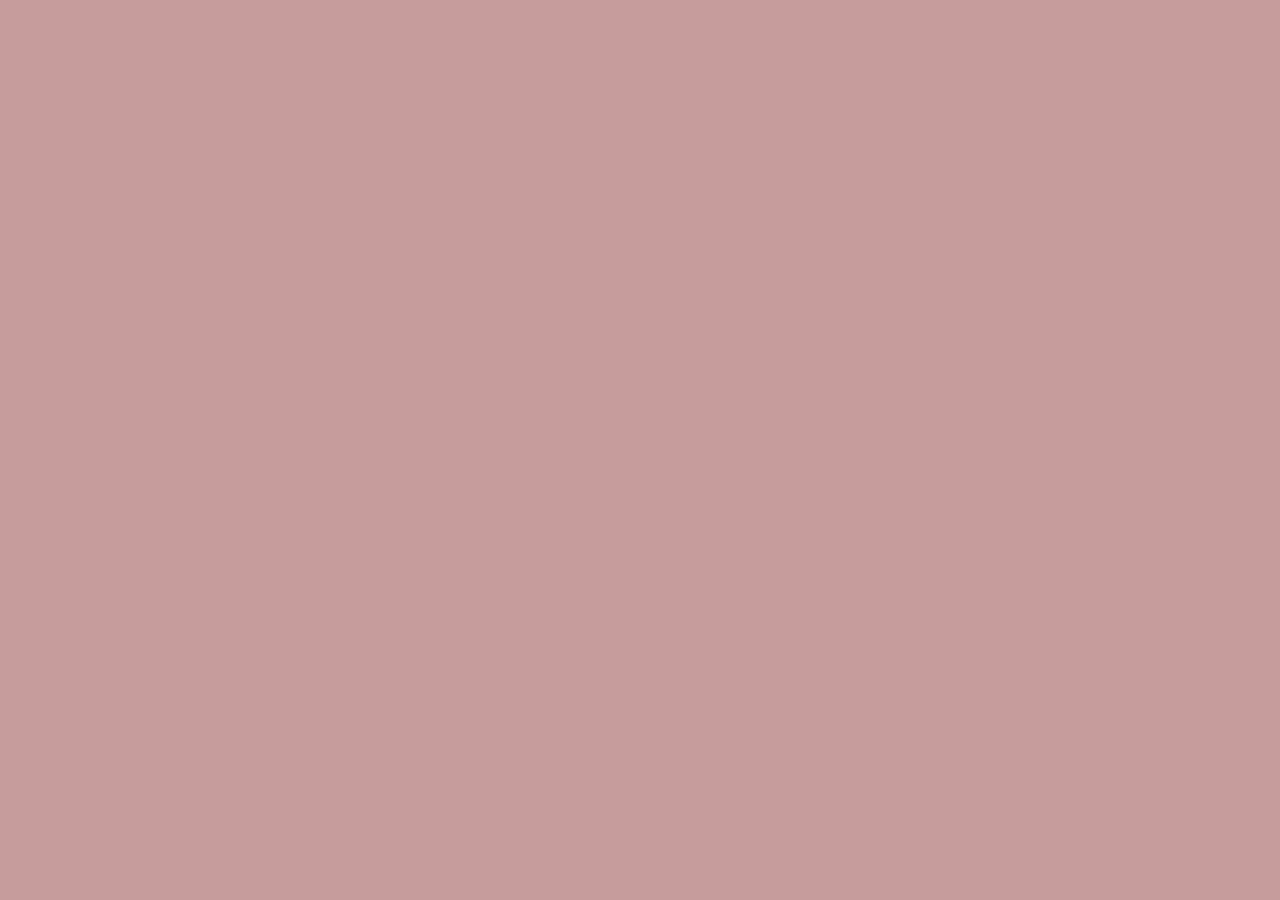
==== no1.html @ 3358b6e0 "Add files via upload" ====
<!DOCTYPE html>
<html>
<head>
<meta charset="UTF-8">

<script async src="https://www.googletagmanager.com/gtag/js?id=G-70SHQBPSCS"></script>
<script>
window.dataLayer = window.dataLayer || [];
function gtag(){dataLayer.push(arguments);}
gtag('js', new Date());
gtag('config', 'G-70SHQBPSCS');

gtag('event','reached_no1');
</script>

<link rel="stylesheet" href="style.css">
</head>

<body>
<div class="container">

<div class="tenor-gif-embed" data-postid="22885016" data-share-method="host" data-width="100%"></div>
<script async src="https://tenor.com/embed.js">

<h1>Please think again! 🙄</h1>
<p>Aatli jaldi na no ke 🥺</p>

<div class="btn">
<a href="yes.html">Yes</a>
<a href="no2.html">No</a>
</div>

</div>
</body>
</html>
---- style.css ----
body {
  margin: 0;
  font-family: Arial;
  text-align: center;
  background: #c69c9c;
}

.container {
  padding: 40px;
}

h1 {
  font-size: 32px;
}

p {
  font-size: 18px;
}

.btn {
  margin-top: 20px;
}

.btn a {
  padding: 12px 25px;
  margin: 10px;
  background: white;
  border-radius: 25px;
  text-decoration: none;
  color: black;
  font-weight: bold;
}
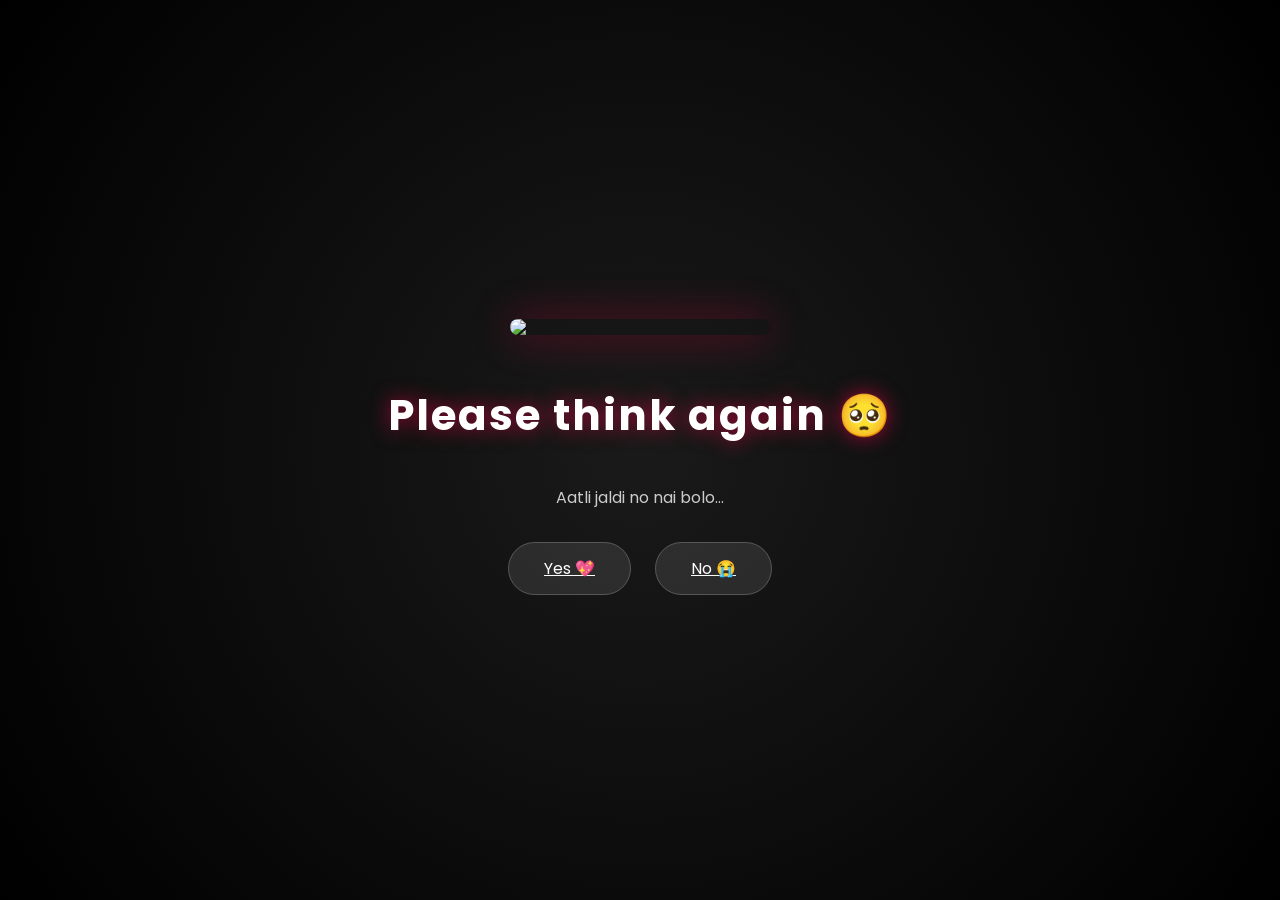
==== commit 56f3957b: "Add files via upload" ====
--- a/no1.html
+++ b/no1.html
@@ -5,29 +5,27 @@
 
 <script async src="https://www.googletagmanager.com/gtag/js?id=G-70SHQBPSCS"></script>
 <script>
-window.dataLayer = window.dataLayer || [];
-function gtag(){dataLayer.push(arguments);}
+window.dataLayer=[];function gtag(){dataLayer.push(arguments);}
 gtag('js', new Date());
-gtag('config', 'G-70SHQBPSCS');
-
+gtag('config','G-70SHQBPSCS');
 gtag('event','reached_no1');
 </script>
 
 <link rel="stylesheet" href="style.css">
+<link href="https://fonts.googleapis.com/css2?family=Poppins:wght@300;600&display=swap" rel="stylesheet">
 </head>
 
 <body>
 <div class="container">
 
-<div class="tenor-gif-embed" data-postid="22885016" data-share-method="host" data-width="100%"></div>
-<script async src="https://tenor.com/embed.js">
+<img src="https://media.tenor.com/o9K1CqK6c3AAAAAi/cute-begging.gif">
 
-<h1>Please think again! 🙄</h1>
-<p>Aatli jaldi na no ke 🥺</p>
+<h1>Please think again 🥺</h1>
+<p>Aatli jaldi no nai bolo...</p>
 
 <div class="btn">
-<a href="yes.html">Yes</a>
-<a href="no2.html">No</a>
+<a href="yes.html">Yes 💖</a>
+<a href="no2.html">No 😭</a>
 </div>
 
 </div>
--- a/style.css
+++ b/style.css
@@ -1,32 +1,75 @@
 body {
   margin: 0;
-  font-family: Arial;
-  text-align: center;
-  background: #c69c9c;
+  font-family: 'Poppins', sans-serif;
+  background: radial-gradient(circle at center, #1a1a1a, #000);
+  color: #fff;
+  overflow: hidden;
 }
 
+/* Center layout */
 .container {
-  padding: 40px;
+  height: 100vh;
+  display: flex;
+  flex-direction: column;
+  justify-content: center;
+  align-items: center;
+  animation: fadeIn 1.5s ease;
 }
 
+/* Title */
 h1 {
-  font-size: 32px;
+  font-size: 42px;
+  letter-spacing: 2px;
+  text-shadow: 0 0 20px rgba(255, 0, 80, 0.6);
 }
 
+/* Subtitle */
 p {
-  font-size: 18px;
+  color: #ccc;
+  margin-top: 10px;
 }
 
-.btn {
-  margin-top: 20px;
+/* GIF */
+img {
+  width: 260px;
+  border-radius: 20px;
+  margin-bottom: 20px;
+  box-shadow: 0 0 40px rgba(255, 0, 80, 0.4);
+  animation: float 4s ease-in-out infinite;
 }
 
-.btn a {
-  padding: 12px 25px;
+/* Buttons */
+.btn {
+  margin-top: 30px;
+}
+
+.btn a, .btn button {
+  backdrop-filter: blur(10px);
+  background: rgba(255, 255, 255, 0.1);
+  border: 1px solid rgba(255,255,255,0.2);
+  padding: 14px 35px;
   margin: 10px;
-  background: white;
-  border-radius: 25px;
-  text-decoration: none;
-  color: black;
-  font-weight: bold;
+  border-radius: 50px;
+  color: #fff;
+  font-size: 16px;
+  cursor: pointer;
+  transition: 0.3s;
+}
+
+/* Hover */
+.btn a:hover, .btn button:hover {
+  background: linear-gradient(45deg, #ff004c, #ff4d6d);
+  transform: scale(1.15);
+  box-shadow: 0 0 20px #ff004c;
+}
+
+/* Animations */
+@keyframes fadeIn {
+  from {opacity:0; transform: translateY(30px);}
+  to {opacity:1;}
+}
+
+@keyframes float {
+  0%,100% {transform: translateY(0);}
+  50% {transform: translateY(-15px);}
 }
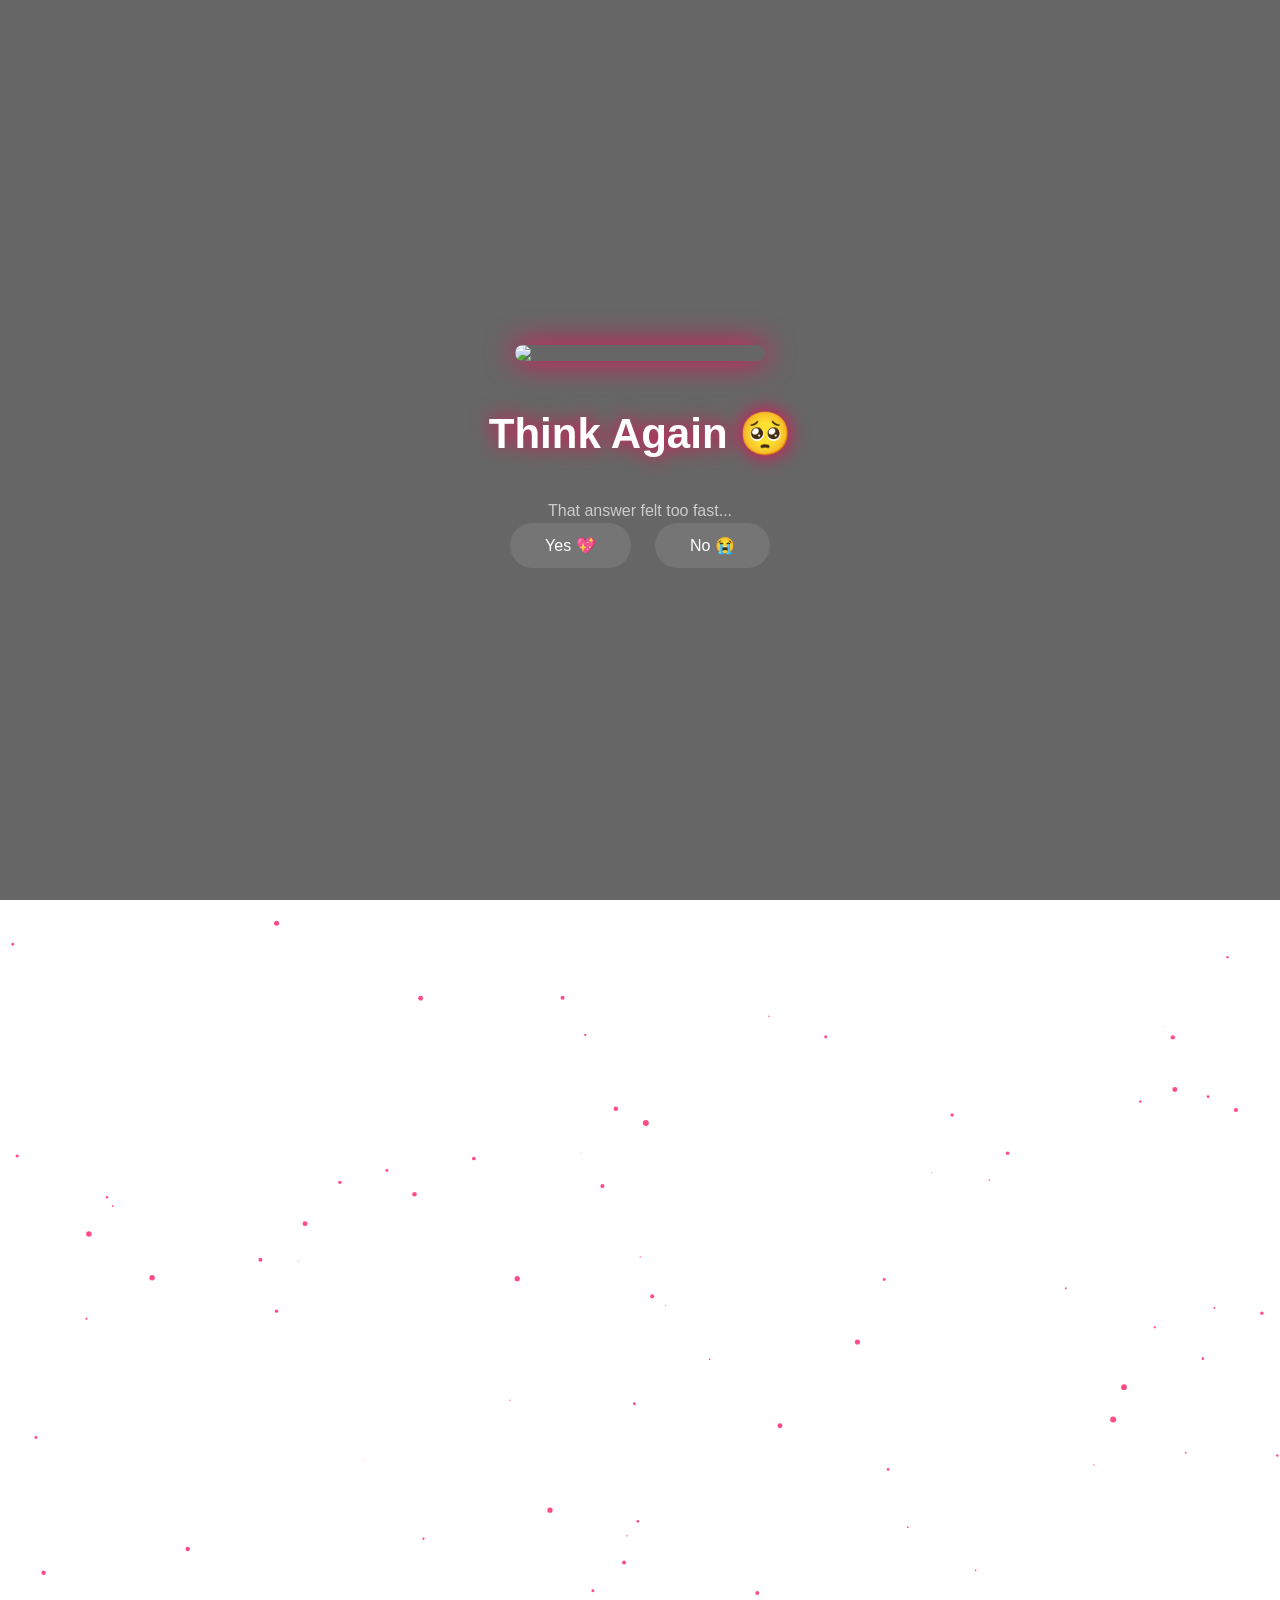
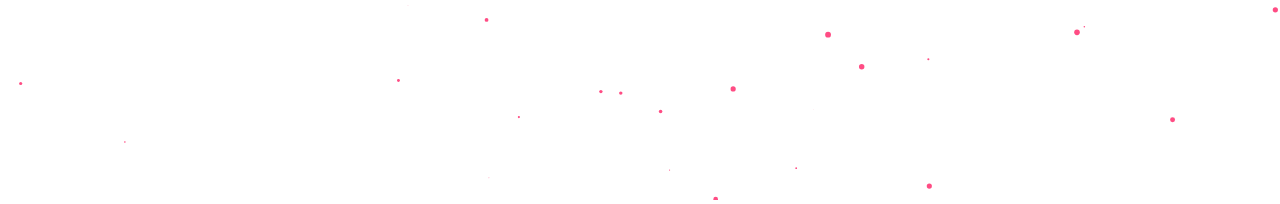
==== commit 6ce1ff80: "Add files via upload" ====
--- a/no1.html
+++ b/no1.html
@@ -2,26 +2,22 @@
 <html>
 <head>
 <meta charset="UTF-8">
-
-<script async src="https://www.googletagmanager.com/gtag/js?id=G-70SHQBPSCS"></script>
-<script>
-window.dataLayer=[];function gtag(){dataLayer.push(arguments);}
-gtag('js', new Date());
-gtag('config','G-70SHQBPSCS');
-gtag('event','reached_no1');
-</script>
-
 <link rel="stylesheet" href="style.css">
-<link href="https://fonts.googleapis.com/css2?family=Poppins:wght@300;600&display=swap" rel="stylesheet">
 </head>
 
 <body>
+
+<video autoplay muted loop>
+  <source src="https://www.w3schools.com/howto/rain.mp4">
+</video>
+<div class="overlay"></div>
+
 <div class="container">
 
 <img src="https://media.tenor.com/o9K1CqK6c3AAAAAi/cute-begging.gif">
 
-<h1>Please think again 🥺</h1>
-<p>Aatli jaldi no nai bolo...</p>
+<h1>Think Again 🥺</h1>
+<p>That answer felt too fast...</p>
 
 <div class="btn">
 <a href="yes.html">Yes 💖</a>
@@ -29,5 +25,7 @@
 </div>
 
 </div>
+
+<script src="vfx.js"></script>
 </body>
 </html>
--- a/style.css
+++ b/style.css
@@ -1,9 +1,28 @@
 body {
   margin: 0;
   font-family: 'Poppins', sans-serif;
-  background: radial-gradient(circle at center, #1a1a1a, #000);
-  color: #fff;
+  color: white;
   overflow: hidden;
+}
+
+/* Background video */
+video {
+  position: fixed;
+  top: 0;
+  left: 0;
+  width: 100%;
+  height: 100%;
+  object-fit: cover;
+  z-index: -2;
+}
+
+/* Dark overlay */
+.overlay {
+  position: fixed;
+  width: 100%;
+  height: 100%;
+  background: rgba(0,0,0,0.6);
+  z-index: -1;
 }
 
 /* Center layout */
@@ -16,60 +35,46 @@
   animation: fadeIn 1.5s ease;
 }
 
-/* Title */
+/* Text */
 h1 {
   font-size: 42px;
-  letter-spacing: 2px;
-  text-shadow: 0 0 20px rgba(255, 0, 80, 0.6);
+  text-shadow: 0 0 20px #ff0055;
 }
 
-/* Subtitle */
 p {
   color: #ccc;
-  margin-top: 10px;
+}
+
+/* Buttons */
+.btn a, .btn button {
+  text-decoration: none;
+  padding: 14px 35px;
+  margin: 10px;
+  border-radius: 50px;
+  border: none;
+  background: rgba(255,255,255,0.1);
+  color: white;
+  backdrop-filter: blur(10px);
+  cursor: pointer;
+  transition: 0.3s;
+}
+
+.btn a:hover, .btn button:hover {
+  background: linear-gradient(45deg, #ff0055, #ff4d6d);
+  transform: scale(1.15);
+  box-shadow: 0 0 20px #ff0055;
 }
 
 /* GIF */
 img {
-  width: 260px;
+  width: 250px;
   border-radius: 20px;
   margin-bottom: 20px;
-  box-shadow: 0 0 40px rgba(255, 0, 80, 0.4);
-  animation: float 4s ease-in-out infinite;
+  box-shadow: 0 0 30px #ff0055;
 }
 
-/* Buttons */
-.btn {
-  margin-top: 30px;
-}
-
-.btn a, .btn button {
-  backdrop-filter: blur(10px);
-  background: rgba(255, 255, 255, 0.1);
-  border: 1px solid rgba(255,255,255,0.2);
-  padding: 14px 35px;
-  margin: 10px;
-  border-radius: 50px;
-  color: #fff;
-  font-size: 16px;
-  cursor: pointer;
-  transition: 0.3s;
-}
-
-/* Hover */
-.btn a:hover, .btn button:hover {
-  background: linear-gradient(45deg, #ff004c, #ff4d6d);
-  transform: scale(1.15);
-  box-shadow: 0 0 20px #ff004c;
-}
-
-/* Animations */
+/* Animation */
 @keyframes fadeIn {
   from {opacity:0; transform: translateY(30px);}
   to {opacity:1;}
-}
-
-@keyframes float {
-  0%,100% {transform: translateY(0);}
-  50% {transform: translateY(-15px);}
 }
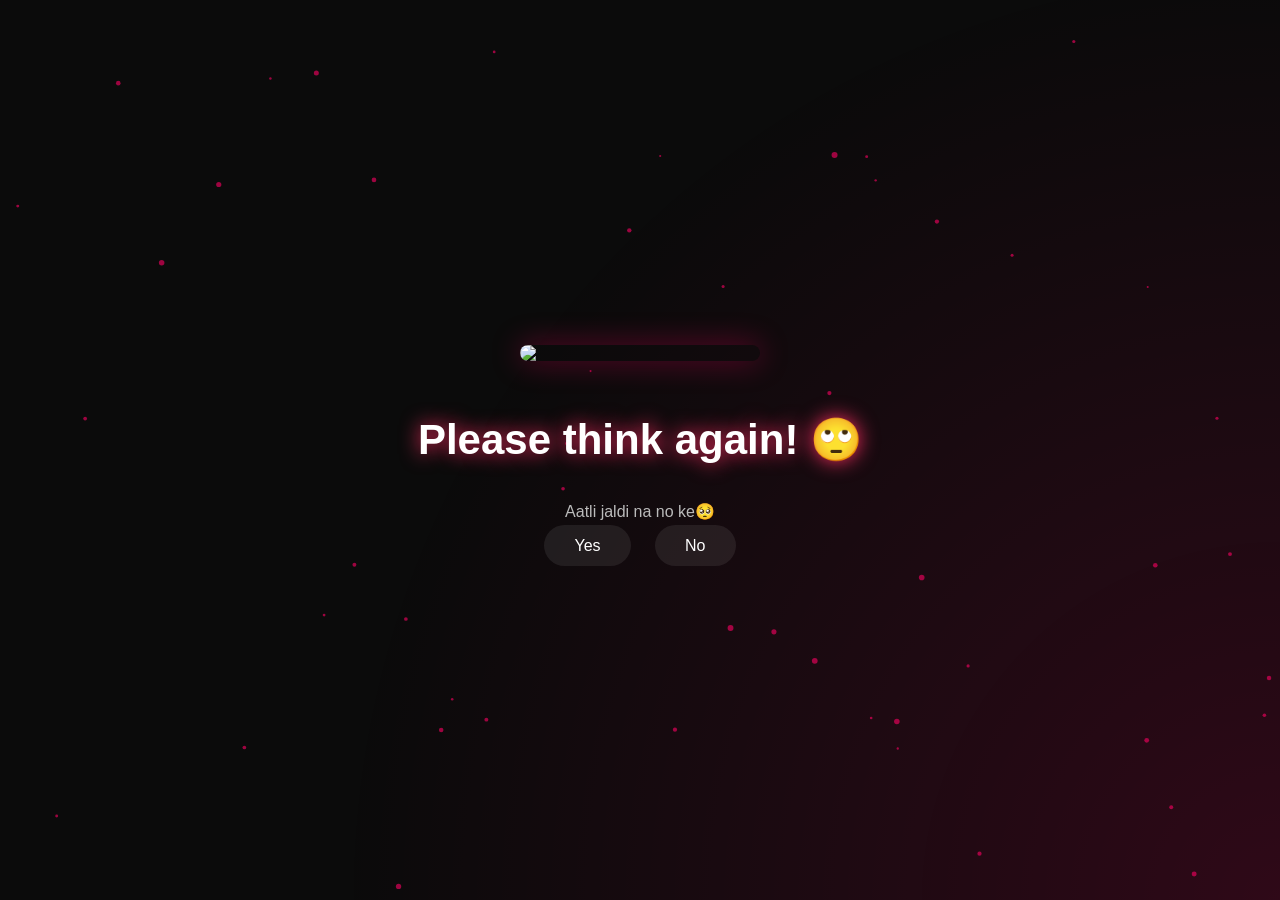
==== commit 90f1d1df: "Add files via upload" ====
--- a/no1.html
+++ b/no1.html
@@ -7,21 +7,16 @@
 
 <body>
 
-<video autoplay muted loop>
-  <source src="https://www.w3schools.com/howto/rain.mp4">
-</video>
-<div class="overlay"></div>
-
 <div class="container">
 
 <img src="https://media.tenor.com/o9K1CqK6c3AAAAAi/cute-begging.gif">
 
-<h1>Think Again 🥺</h1>
-<p>That answer felt too fast...</p>
+<h1>Please think again! 🙄</h1>
+<p>Aatli jaldi na no ke🥺</p>
 
 <div class="btn">
-<a href="yes.html">Yes 💖</a>
-<a href="no2.html">No 😭</a>
+<a href="yes.html">Yes</a>
+<a href="no2.html">No</a>
 </div>
 
 </div>
--- a/style.css
+++ b/style.css
@@ -1,58 +1,73 @@
 body {
   margin: 0;
   font-family: 'Poppins', sans-serif;
+  background: #0b0b0b;
   color: white;
   overflow: hidden;
 }
 
-/* Background video */
-video {
+/* animated glow background */
+body::before {
+  content: "";
+  position: fixed;
+  width: 200%;
+  height: 200%;
+  background: radial-gradient(circle, rgba(255,0,100,0.15), transparent 60%);
+  animation: move 10s infinite alternate;
+  z-index: -2;
+}
+
+@keyframes move {
+  0% { transform: translate(-20%, -20%); }
+  100% { transform: translate(20%, 20%); }
+}
+
+/* VFX canvas */
+canvas {
   position: fixed;
   top: 0;
   left: 0;
-  width: 100%;
-  height: 100%;
-  object-fit: cover;
-  z-index: -2;
-}
-
-/* Dark overlay */
-.overlay {
-  position: fixed;
-  width: 100%;
-  height: 100%;
-  background: rgba(0,0,0,0.6);
   z-index: -1;
 }
 
-/* Center layout */
+/* center layout */
 .container {
   height: 100vh;
   display: flex;
   flex-direction: column;
   justify-content: center;
   align-items: center;
-  animation: fadeIn 1.5s ease;
+  animation: fade 1s ease;
 }
 
-/* Text */
+/* text */
 h1 {
   font-size: 42px;
-  text-shadow: 0 0 20px #ff0055;
+  text-align: center;
+  text-shadow: 0 0 20px #ff2e63;
 }
 
 p {
-  color: #ccc;
+  color: #bbb;
+  margin-top: 10px;
 }
 
-/* Buttons */
+/* image */
+img {
+  width: 240px;
+  border-radius: 20px;
+  margin-bottom: 25px;
+  box-shadow: 0 0 30px rgba(255,0,100,0.4);
+}
+
+/* buttons */
 .btn a, .btn button {
   text-decoration: none;
-  padding: 14px 35px;
+  padding: 12px 30px;
   margin: 10px;
-  border-radius: 50px;
+  border-radius: 30px;
   border: none;
-  background: rgba(255,255,255,0.1);
+  background: rgba(255,255,255,0.08);
   color: white;
   backdrop-filter: blur(10px);
   cursor: pointer;
@@ -60,21 +75,12 @@
 }
 
 .btn a:hover, .btn button:hover {
-  background: linear-gradient(45deg, #ff0055, #ff4d6d);
-  transform: scale(1.15);
-  box-shadow: 0 0 20px #ff0055;
+  background: linear-gradient(45deg, #ff2e63, #ff6b81);
+  transform: scale(1.1);
+  box-shadow: 0 0 20px #ff2e63;
 }
 
-/* GIF */
-img {
-  width: 250px;
-  border-radius: 20px;
-  margin-bottom: 20px;
-  box-shadow: 0 0 30px #ff0055;
-}
-
-/* Animation */
-@keyframes fadeIn {
-  from {opacity:0; transform: translateY(30px);}
+@keyframes fade {
+  from {opacity:0; transform: translateY(20px);}
   to {opacity:1;}
 }
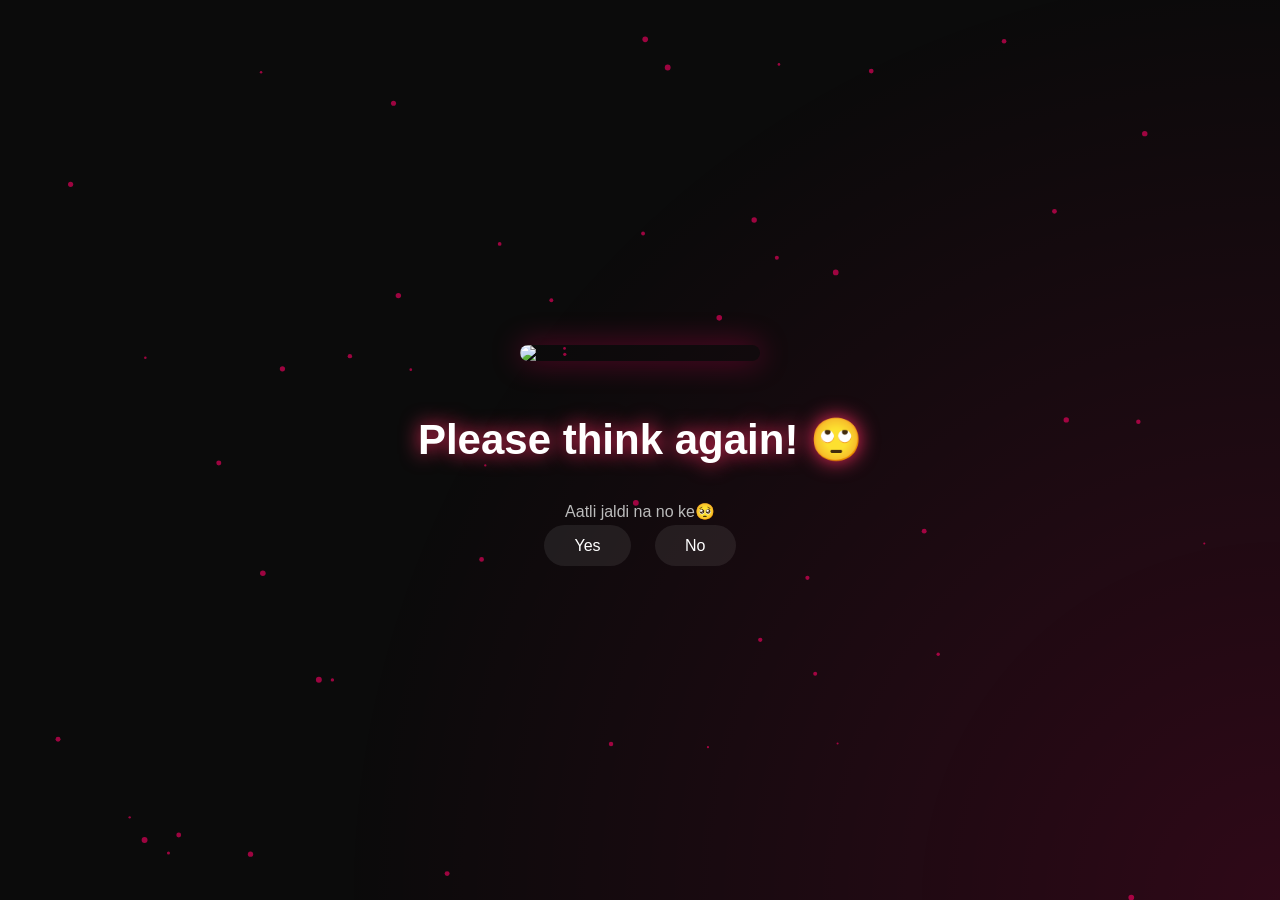
==== commit f1a29fbb: "Add files via upload" ====
--- a/no1.html
+++ b/no1.html
@@ -4,13 +4,11 @@
 <meta charset="UTF-8">
 <link rel="stylesheet" href="style.css">
 </head>
-
 <body>
 
 <div class="container">
 
-<img src="https://media.tenor.com/o9K1CqK6c3AAAAAi/cute-begging.gif">
-
+<img src="https://media.tenor.com/2roX3uxz_68AAAAC/cute.gif">
 <h1>Please think again! 🙄</h1>
 <p>Aatli jaldi na no ke🥺</p>
 
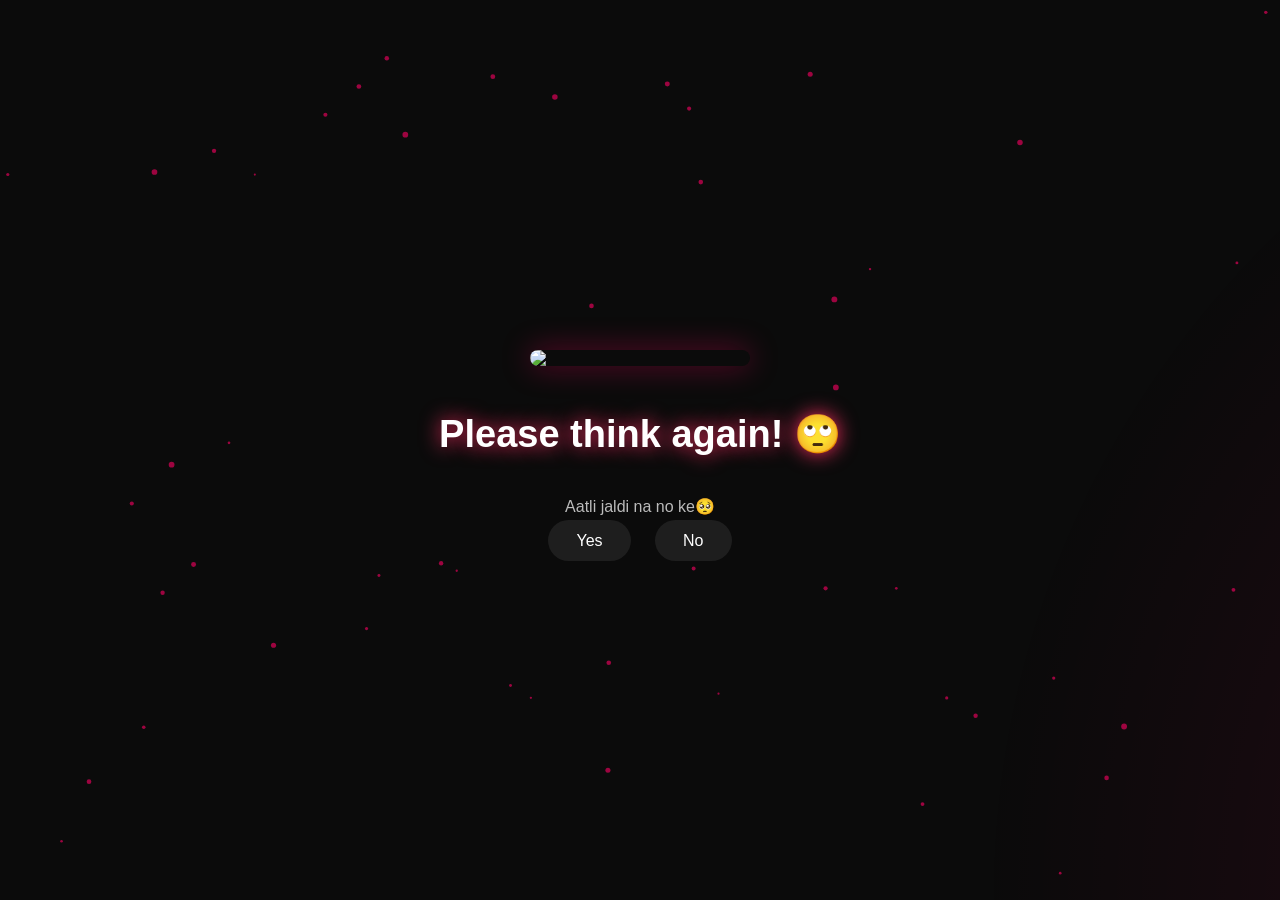
==== commit 751ae117: "Add files via upload" ====
--- a/no1.html
+++ b/no1.html
@@ -4,11 +4,13 @@
 <meta charset="UTF-8">
 <link rel="stylesheet" href="style.css">
 </head>
+
 <body>
 
 <div class="container">
 
-<img src="https://media.tenor.com/2roX3uxz_68AAAAC/cute.gif">
+<img src="https://media.giphy.com/media/3oriO0OEd9QIDdllqo/giphy.gif">
+
 <h1>Please think again! 🙄</h1>
 <p>Aatli jaldi na no ke🥺</p>
 
--- a/style.css
+++ b/style.css
@@ -4,9 +4,10 @@
   background: #0b0b0b;
   color: white;
   overflow: hidden;
+  text-align: center;
 }
 
-/* animated glow background */
+/* glow background */
 body::before {
   content: "";
   position: fixed;
@@ -22,7 +23,7 @@
   100% { transform: translate(20%, 20%); }
 }
 
-/* VFX canvas */
+/* VFX */
 canvas {
   position: fixed;
   top: 0;
@@ -30,46 +31,42 @@
   z-index: -1;
 }
 
-/* center layout */
+/* layout */
 .container {
   height: 100vh;
   display: flex;
   flex-direction: column;
   justify-content: center;
   align-items: center;
-  animation: fade 1s ease;
 }
 
 /* text */
 h1 {
-  font-size: 42px;
-  text-align: center;
+  font-size: 38px;
   text-shadow: 0 0 20px #ff2e63;
 }
 
 p {
   color: #bbb;
-  margin-top: 10px;
 }
 
-/* image */
+/* gif */
 img {
-  width: 240px;
+  width: 220px;
   border-radius: 20px;
-  margin-bottom: 25px;
+  margin-bottom: 20px;
   box-shadow: 0 0 30px rgba(255,0,100,0.4);
 }
 
 /* buttons */
 .btn a, .btn button {
   text-decoration: none;
-  padding: 12px 30px;
+  padding: 12px 28px;
   margin: 10px;
   border-radius: 30px;
-  border: none;
   background: rgba(255,255,255,0.08);
   color: white;
-  backdrop-filter: blur(10px);
+  border: none;
   cursor: pointer;
   transition: 0.3s;
 }
@@ -77,10 +74,4 @@
 .btn a:hover, .btn button:hover {
   background: linear-gradient(45deg, #ff2e63, #ff6b81);
   transform: scale(1.1);
-  box-shadow: 0 0 20px #ff2e63;
-}
-
-@keyframes fade {
-  from {opacity:0; transform: translateY(20px);}
-  to {opacity:1;}
 }
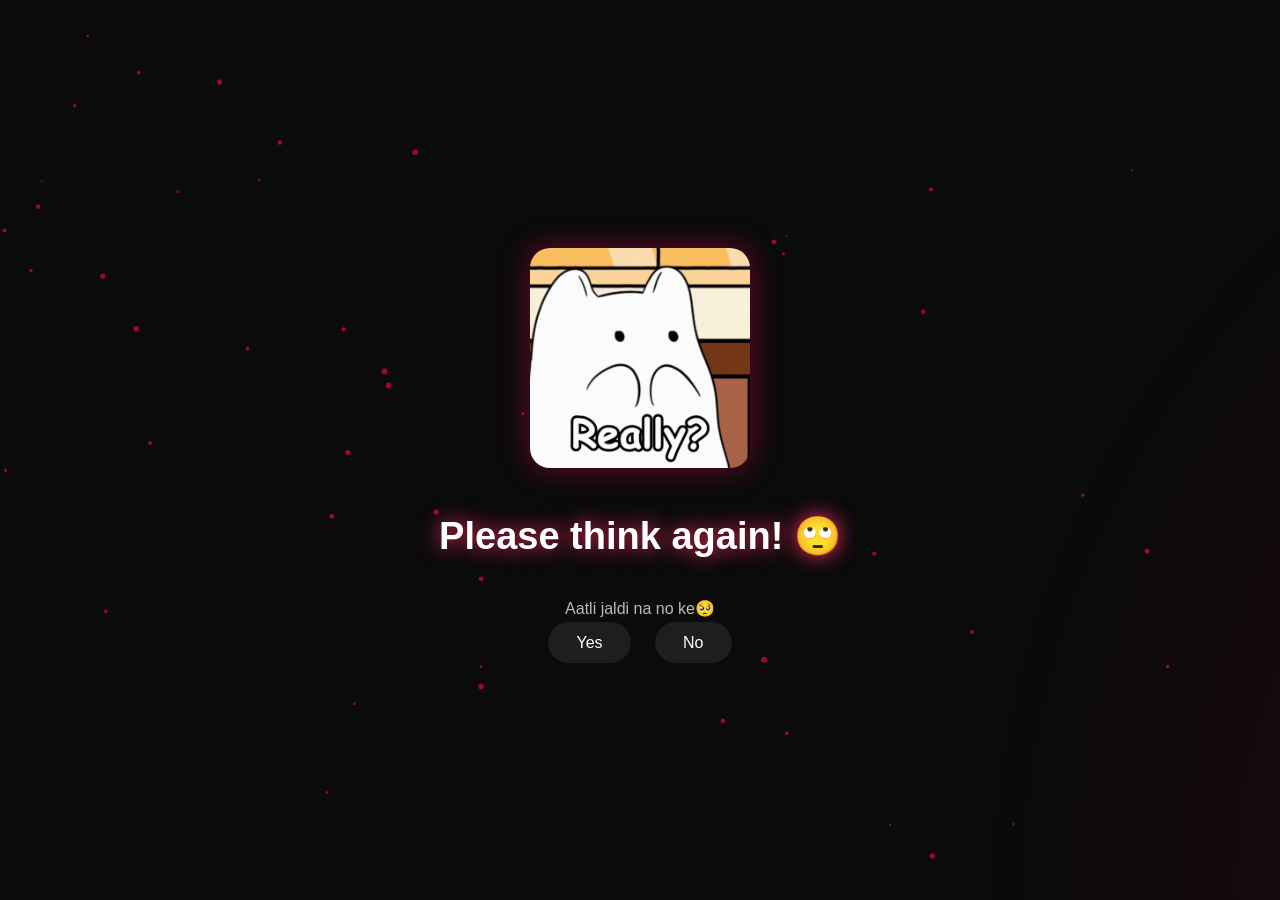
==== commit 9cecd1b2: "Add files via upload" ====
--- a/no1.html
+++ b/no1.html
@@ -9,7 +9,7 @@
 
 <div class="container">
 
-<img src="https://media.giphy.com/media/3oriO0OEd9QIDdllqo/giphy.gif">
+<img src="no1.gif">
 
 <h1>Please think again! 🙄</h1>
 <p>Aatli jaldi na no ke🥺</p>
--- a/style.css
+++ b/style.css
@@ -23,7 +23,7 @@
   100% { transform: translate(20%, 20%); }
 }
 
-/* VFX */
+/* VFX canvas behind everything */
 canvas {
   position: fixed;
   top: 0;
@@ -33,6 +33,8 @@
 
 /* layout */
 .container {
+  position: relative;
+  z-index: 2;
   height: 100vh;
   display: flex;
   flex-direction: column;
@@ -40,7 +42,7 @@
   align-items: center;
 }
 
-/* text */
+/* TEXT */
 h1 {
   font-size: 38px;
   text-shadow: 0 0 20px #ff2e63;
@@ -50,12 +52,16 @@
   color: #bbb;
 }
 
-/* gif */
+/* 🔥 IMAGE FIX (MAIN FIX) */
 img {
   width: 220px;
   border-radius: 20px;
   margin-bottom: 20px;
   box-shadow: 0 0 30px rgba(255,0,100,0.4);
+
+  display: block;
+  position: relative;
+  z-index: 3;
 }
 
 /* buttons */
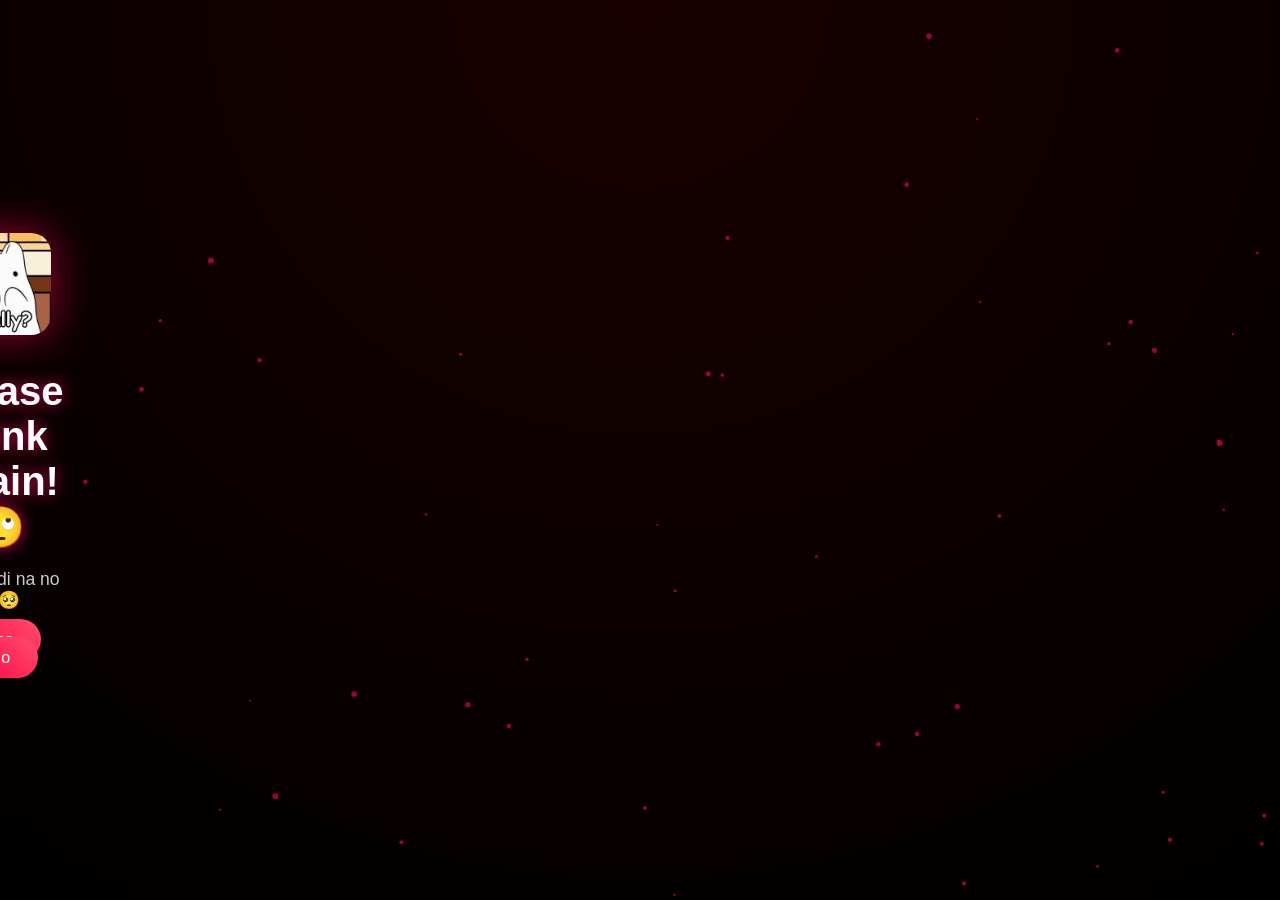
==== commit d4f6b2d7: "Add files via upload" ====
--- a/no1.html
+++ b/no1.html
@@ -8,17 +8,15 @@
 <body>
 
 <div class="container">
-
 <img src="no1.gif">
 
-<h1>Please think again! 🙄</h1>
+<h1>Please think again!  <span class="emoji">🙄</span> </h1>
 <p>Aatli jaldi na no ke🥺</p>
 
 <div class="btn">
 <a href="yes.html">Yes</a>
 <a href="no2.html">No</a>
 </div>
-
 </div>
 
 <script src="vfx.js"></script>
--- a/style.css
+++ b/style.css
@@ -1,83 +1,93 @@
+/* RESET */
 body {
   margin: 0;
   font-family: 'Poppins', sans-serif;
-  background: #0b0b0b;
+  background: radial-gradient(circle at top, #1a0000, #000000);
   color: white;
+
+  display: flex;
+  justify-content: center;
+  align-items: center;
+  height: 100vh;
+
   overflow: hidden;
-  text-align: center;
 }
 
-/* glow background */
-body::before {
-  content: "";
-  position: fixed;
-  width: 200%;
-  height: 200%;
-  background: radial-gradient(circle, rgba(255,0,100,0.15), transparent 60%);
-  animation: move 10s infinite alternate;
-  z-index: -2;
+/* CONTAINER */
+.container {
+  text-align: center;
+  max-width: 90%;
 }
 
-@keyframes move {
-  0% { transform: translate(-20%, -20%); }
-  100% { transform: translate(20%, 20%); }
+/* GIF IMAGE */
+img {
+  width: 220px;
+  max-width: 80%;
+  border-radius: 20px;
+  box-shadow: 0 0 40px rgba(255, 0, 80, 0.6);
+  margin-bottom: 20px;
 }
 
-/* VFX canvas behind everything */
-canvas {
-  position: fixed;
-  top: 0;
-  left: 0;
-  z-index: -1;
+/* HEADING */
+h1 {
+  font-size: 2.5rem;
+  margin: 10px 0;
+  text-shadow: 0 0 15px rgba(255, 0, 100, 0.8);
+  animation: glow 2s infinite alternate;
 }
 
-/* layout */
-.container {
-  position: relative;
-  z-index: 2;
-  height: 100vh;
-  display: flex;
-  flex-direction: column;
-  justify-content: center;
-  align-items: center;
+/* SUBTEXT */
+p {
+  color: #ccc;
+  font-size: 1.1rem;
+  margin-bottom: 15px;
 }
 
-/* TEXT */
-h1 {
-  font-size: 38px;
-  text-shadow: 0 0 20px #ff2e63;
+/* GLOW ANIMATION */
+@keyframes glow {
+  from {
+    text-shadow: 0 0 10px #ff0040;
+  }
+  to {
+    text-shadow: 0 0 25px #ff4d6d;
+  }
 }
 
-p {
-  color: #bbb;
+/* BUTTON CONTAINER */
+.btn {
+  margin-top: 20px;
 }
 
-/* 🔥 IMAGE FIX (MAIN FIX) */
-img {
-  width: 220px;
-  border-radius: 20px;
-  margin-bottom: 20px;
-  box-shadow: 0 0 30px rgba(255,0,100,0.4);
-
-  display: block;
-  position: relative;
-  z-index: 3;
-}
-
-/* buttons */
-.btn a, .btn button {
-  text-decoration: none;
+/* BUTTON STYLE */
+.btn a,
+.btn button {
   padding: 12px 28px;
   margin: 10px;
   border-radius: 30px;
-  background: rgba(255,255,255,0.08);
+  border: none;
+  background: linear-gradient(45deg, #ff0040, #ff4d6d);
   color: white;
-  border: none;
+  font-size: 16px;
   cursor: pointer;
-  transition: 0.3s;
+  text-decoration: none;
+  transition: 0.3s ease;
 }
 
-.btn a:hover, .btn button:hover {
-  background: linear-gradient(45deg, #ff2e63, #ff6b81);
-  transform: scale(1.1);
+/* BUTTON HOVER */
+.btn a:hover,
+.btn button:hover {
+  transform: scale(1.15);
+  box-shadow: 0 0 20px #ff0040;
+}
+
+/* HEART FLOAT ANIMATION */
+@keyframes floatUp {
+  0% {
+    transform: translateY(0);
+    opacity: 1;
+  }
+  100% {
+    transform: translateY(-60px);
+    opacity: 0;
+  }
 }
